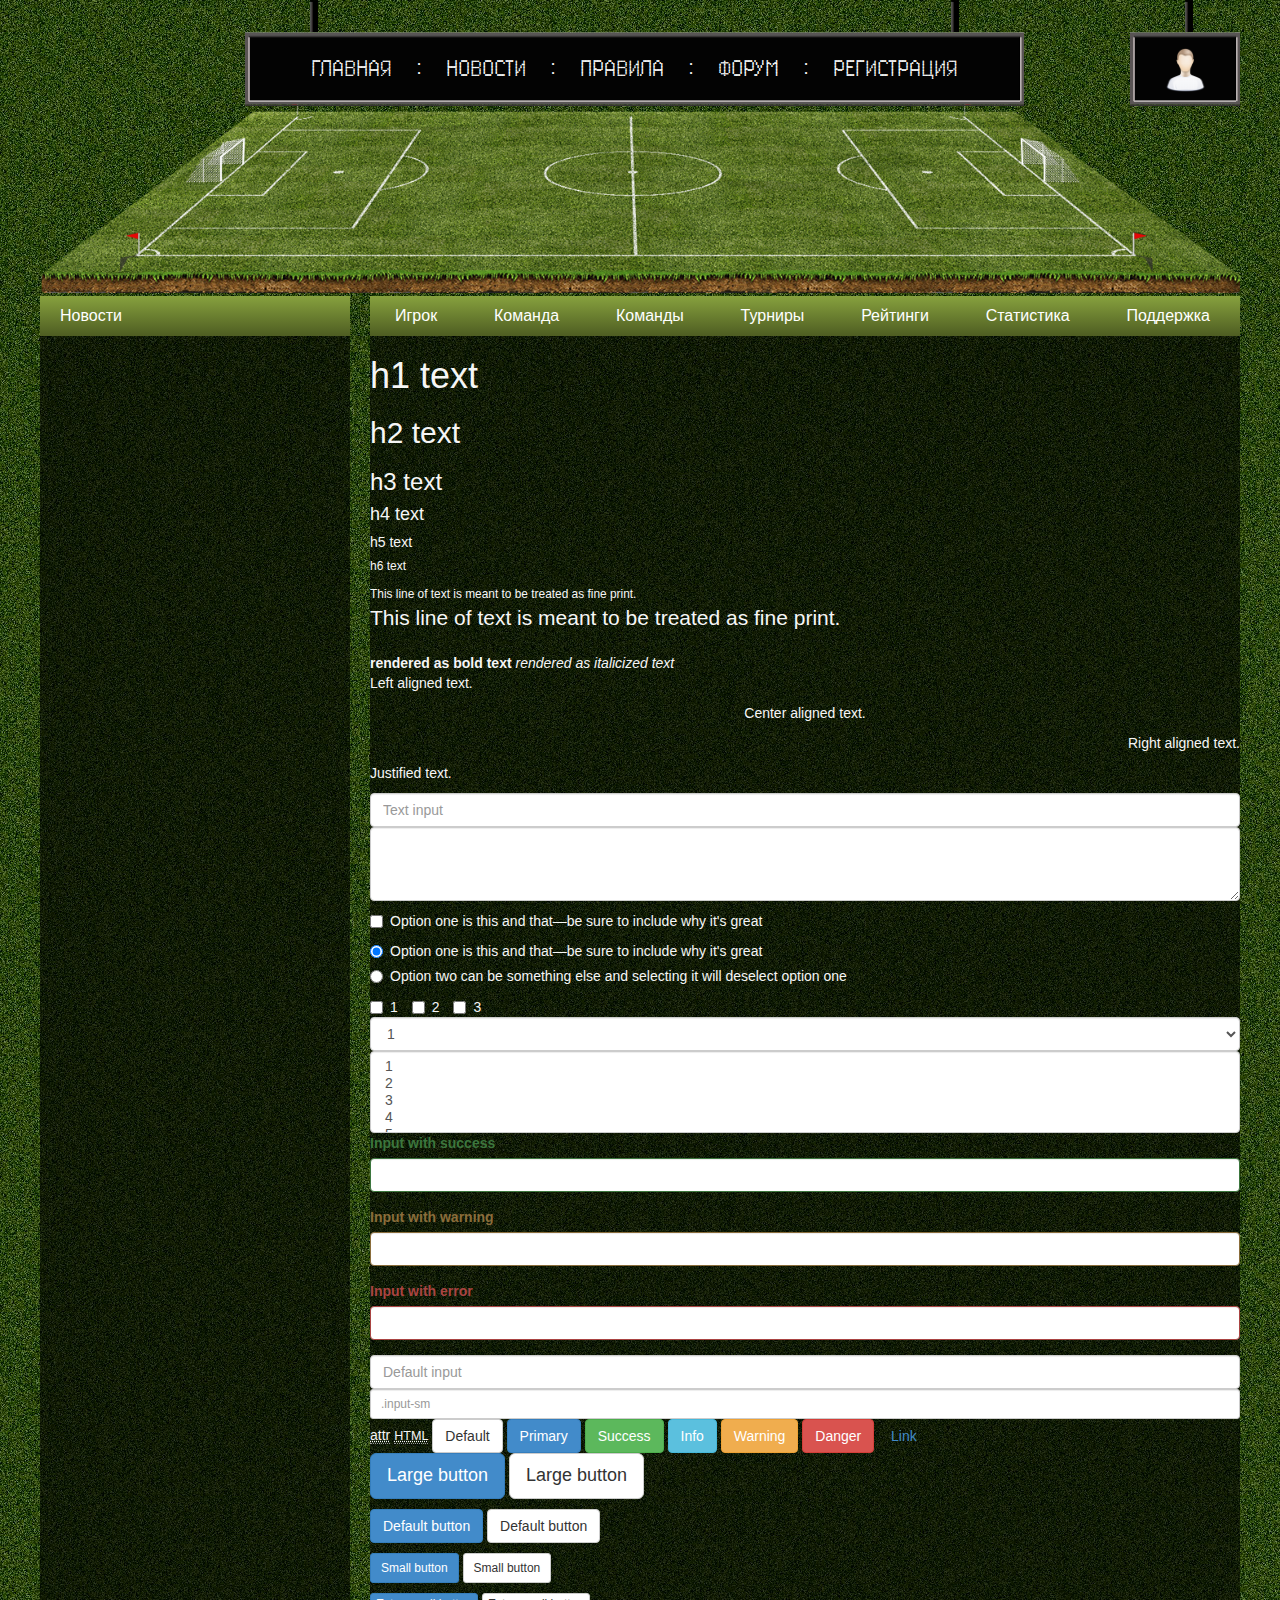
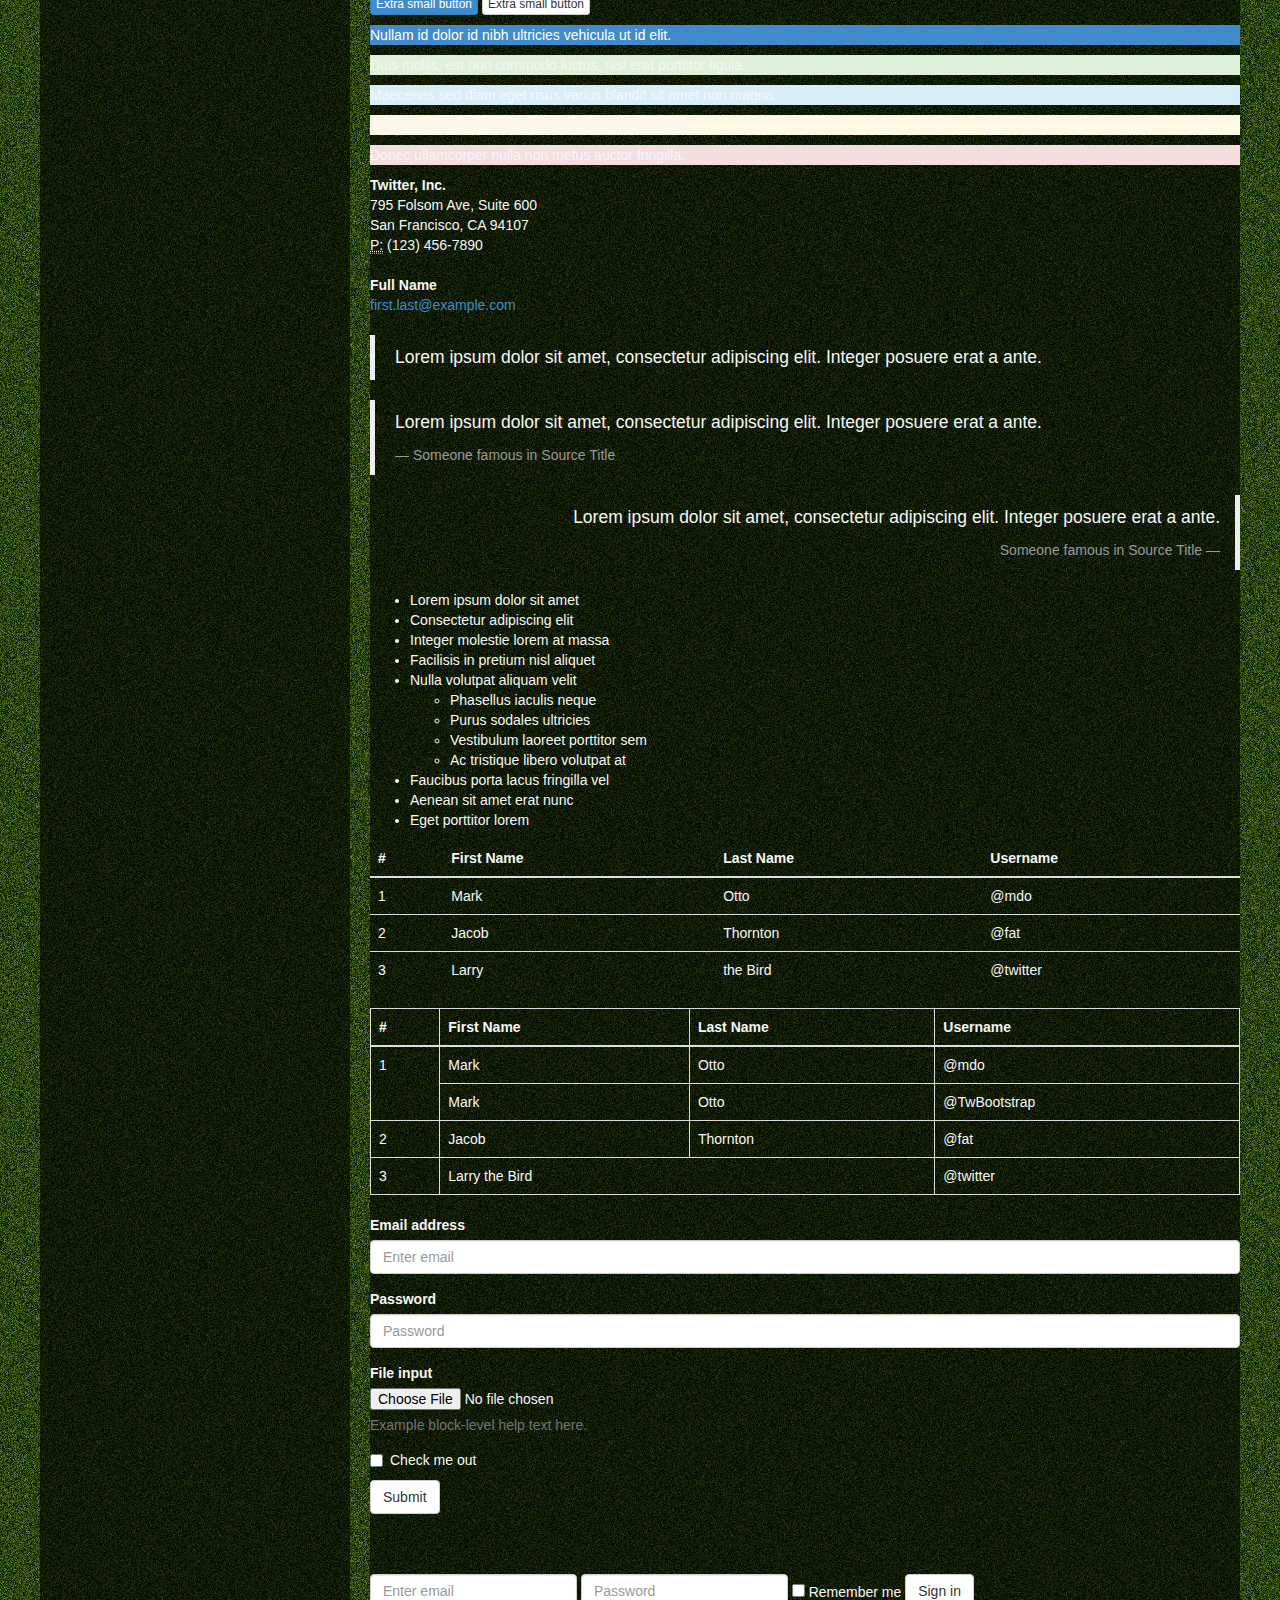
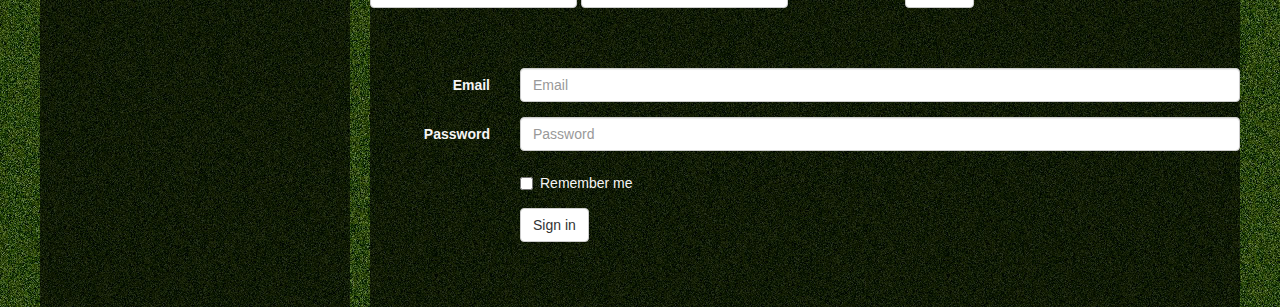
==== index.html @ 7a2fbbb2 "create project" ====
<!DOCTYPE html>
<html>
<head>
	<meta charset="utf-8"/>
	<title></title>
	<link rel="stylesheet" href="all.css"/>
	<script type="application/javascript" src="js/jquery-1.11.0.min.js"></script>
	<script type="application/javascript" src="js/bootstrap.min.js"></script>

</head>
<body>
	<section class="manager-wrapper">
		<header>
			<nav class="scoreboard">
				<ul>
					<li>ГЛАВНАЯ</li>
					<li>:</li>
					<li>НОВОСТИ</li>
					<li>:</li>
					<li>ПРАВИЛА</li>
					<li>:</li>
					<li>ФОРУМ</li>
					<li>:</li>
					<li>РЕГИСТРАЦИЯ</li>
				</ul>
			</nav>
			<div class="user-wrapper">
				<div class="user-icon"></div>
			</div>
			<div class="field"></div>
		</header>
		<section class="content-wrapper">
			<article class="left-content">
				<p class="title-block">Новости</p>
			</article>
			<article class="main-content">
				<nav class="user-menu">
					<ul>
						<li>
							<a href="javascript: void(0)">Игрок</a>
							<ul>
								<li><a href="javascript: void(0)">Обзор</a></li>
								<li><a href="javascript: void(0)">Экипировка</a></li>
								<li><a href="javascript: void(0)">Подпункт №3</a></li>
							</ul>
						</li>
						<li>
							<a href="javascript: void(0)">Команда</a>
							<ul>
								<li><a href="javascript: void(0)">Состав</a></li>
								<li><a href="javascript: void(0)">Подпункт №2</a></li>
								<li><a href="javascript: void(0)">Подпункт №3</a></li>
								<li><a href="javascript: void(0)">Подпункт №4</a></li>
								<li><a href="javascript: void(0)">Подпункт №5</a></li>
							</ul>
						</li>
						<li>
							<a href="javascript: void(0)">Команды</a>
							<ul>
								<li><a href="javascript: void(0)">Подпункт №1</a></li>
								<li><a href="javascript: void(0)">Подпункт №2</a></li>
								<li><a href="javascript: void(0)">Подпункт №3</a></li>
							</ul>
						</li>
						<li>
							<a href="javascript: void(0)">Турниры</a>
							<ul>
								<li><a href="javascript: void(0)">Подпункт №1</a></li>
								<li><a href="javascript: void(0)">Подпункт №2</a></li>
								<li><a href="javascript: void(0)">Подпункт №3</a></li>
								<li><a href="javascript: void(0)">Подпункт №4</a></li>
								<li><a href="javascript: void(0)">Подпункт №5</a></li>
							</ul>
						</li>
						<li>
							<a href="javascript: void(0)">Рейтинги</a>
							<ul>
								<li><a href="javascript: void(0)">Подпункт №1</a></li>
								<li><a href="javascript: void(0)">Подпункт №2</a></li>
								<li><a href="javascript: void(0)">Подпункт №3</a></li>
								<li><a href="javascript: void(0)">Подпункт №4</a></li>
								<li><a href="javascript: void(0)">Подпункт №5</a></li>
							</ul>
						</li>
						<li>
							<a href="javascript: void(0)">Статистика</a>
						</li>
						<li>
							<a href="javascript: void(0)">Поддержка</a>
						</li>
					</ul>
				</nav>

				<h1>h1 text</h1>
				<h2>h2 text</h2>
				<h3>h3 text</h3>
				<h4>h4 text</h4>
				<h5>h5 text</h5>
				<h6>h6 text</h6>

				<small>This line of text is meant to be treated as fine print.</small>

				<p class="lead">This line of text is meant to be treated as fine print.</p>
				<strong>rendered as bold text</strong>
				<em>rendered as italicized text</em>
				<p class="text-left">Left aligned text.</p>
				<p class="text-center">Center aligned text.</p>
				<p class="text-right">Right aligned text.</p>
				<p class="text-justify">Justified text.</p>
				<input type="text" class="form-control" placeholder="Text input">
				<textarea class="form-control" rows="3"></textarea>
				<div class="checkbox">
					<label>
						<input type="checkbox" value="">
						Option one is this and that&mdash;be sure to include why it's great
					</label>
				</div>

				<div class="radio">
					<label>
						<input type="radio" name="optionsRadios" id="optionsRadios1" value="option1" checked>
						Option one is this and that&mdash;be sure to include why it's great
					</label>
				</div>
				<div class="radio">
					<label>
						<input type="radio" name="optionsRadios" id="optionsRadios2" value="option2">
						Option two can be something else and selecting it will deselect option one
					</label>
				</div>

				<label class="checkbox-inline">
					<input type="checkbox" id="inlineCheckbox1" value="option1"> 1
				</label>
				<label class="checkbox-inline">
					<input type="checkbox" id="inlineCheckbox2" value="option2"> 2
				</label>
				<label class="checkbox-inline">
					<input type="checkbox" id="inlineCheckbox3" value="option3"> 3
				</label>


				<select class="form-control">
					<option>1</option>
					<option>2</option>
					<option>3</option>
					<option>4</option>
					<option>5</option>
				</select>

				<select multiple class="form-control">
					<option>1</option>
					<option>2</option>
					<option>3</option>
					<option>4</option>
					<option>5</option>
				</select>


				<div class="form-group has-success">
					<label class="control-label" for="inputSuccess1">Input with success</label>
					<input type="text" class="form-control" id="inputSuccess1">
				</div>
				<div class="form-group has-warning">
					<label class="control-label" for="inputWarning1">Input with warning</label>
					<input type="text" class="form-control" id="inputWarning1">
				</div>
				<div class="form-group has-error">
					<label class="control-label" for="inputError1">Input with error</label>
					<input type="text" class="form-control" id="inputError1">
				</div>



				<input class="form-control" type="text" placeholder="Default input">
				<input class="form-control input-sm" type="text" placeholder=".input-sm">
				<abbr title="attribute">attr</abbr>
				<abbr title="HyperText Markup Language" class="initialism">HTML</abbr>
				<!-- Standard button -->
				<button type="button" class="btn btn-default">Default</button>

				<!-- Provides extra visual weight and identifies the primary action in a set of buttons -->
				<button type="button" class="btn btn-primary">Primary</button>

				<!-- Indicates a successful or positive action -->
				<button type="button" class="btn btn-success">Success</button>

				<!-- Contextual button for informational alert messages -->
				<button type="button" class="btn btn-info">Info</button>

				<!-- Indicates caution should be taken with this action -->
				<button type="button" class="btn btn-warning">Warning</button>

				<!-- Indicates a dangerous or potentially negative action -->
				<button type="button" class="btn btn-danger">Danger</button>

				<!-- Deemphasize a button by making it look like a link while maintaining button behavior -->
				<button type="button" class="btn btn-link">Link</button>

				<p>
					<button type="button" class="btn btn-primary btn-lg">Large button</button>
					<button type="button" class="btn btn-default btn-lg">Large button</button>
				</p>
				<p>
					<button type="button" class="btn btn-primary">Default button</button>
					<button type="button" class="btn btn-default">Default button</button>
				</p>
				<p>
					<button type="button" class="btn btn-primary btn-sm">Small button</button>
					<button type="button" class="btn btn-default btn-sm">Small button</button>
				</p>
				<p>
					<button type="button" class="btn btn-primary btn-xs">Extra small button</button>
					<button type="button" class="btn btn-default btn-xs">Extra small button</button>
				</p>
				<p class="bg-primary">Nullam id dolor id nibh ultricies vehicula ut id elit.</p>
				<p class="bg-success">Duis mollis, est non commodo luctus, nisi erat porttitor ligula.</p>
				<p class="bg-info">Maecenas sed diam eget risus varius blandit sit amet non magna.</p>
				<p class="bg-warning">Etiam porta sem malesuada magna mollis euismod.</p>
				<p class="bg-danger">Donec ullamcorper nulla non metus auctor fringilla.</p>
				<address>
					<strong>Twitter, Inc.</strong><br>
					795 Folsom Ave, Suite 600<br>
					San Francisco, CA 94107<br>
					<abbr title="Phone">P:</abbr> (123) 456-7890
				</address>

				<address>
					<strong>Full Name</strong><br>
					<a href="mailto:#">first.last@example.com</a>
				</address>

				<blockquote>
					<p>Lorem ipsum dolor sit amet, consectetur adipiscing elit. Integer posuere erat a ante.</p>
				</blockquote>

				<blockquote>
					<p>Lorem ipsum dolor sit amet, consectetur adipiscing elit. Integer posuere erat a ante.</p>
					<footer>Someone famous in <cite title="Source Title">Source Title</cite></footer>
				</blockquote>

				<blockquote class="blockquote-reverse">
					<p>Lorem ipsum dolor sit amet, consectetur adipiscing elit. Integer posuere erat a ante.</p>
					<footer>Someone famous in <cite title="Source Title">Source Title</cite></footer>
				</blockquote>

				<ul>
					<li>Lorem ipsum dolor sit amet</li>
					<li>Consectetur adipiscing elit</li>
					<li>Integer molestie lorem at massa</li>
					<li>Facilisis in pretium nisl aliquet</li>
					<li>Nulla volutpat aliquam velit
						<ul>
							<li>Phasellus iaculis neque</li>
							<li>Purus sodales ultricies</li>
							<li>Vestibulum laoreet porttitor sem</li>
							<li>Ac tristique libero volutpat at</li>
						</ul>
					</li>
					<li>Faucibus porta lacus fringilla vel</li>
					<li>Aenean sit amet erat nunc</li>
					<li>Eget porttitor lorem</li>
				</ul>


				<table class="table">
					<thead>
					<tr>
						<th>#</th>
						<th>First Name</th>
						<th>Last Name</th>
						<th>Username</th>
					</tr>
					</thead>
					<tbody>
					<tr>
						<td>1</td>
						<td>Mark</td>
						<td>Otto</td>
						<td>@mdo</td>
					</tr>
					<tr>
						<td>2</td>
						<td>Jacob</td>
						<td>Thornton</td>
						<td>@fat</td>
					</tr>
					<tr>
						<td>3</td>
						<td>Larry</td>
						<td>the Bird</td>
						<td>@twitter</td>
					</tr>
					</tbody>
				</table>

				<table class="table table-bordered">
					<thead>
					<tr>
						<th>#</th>
						<th>First Name</th>
						<th>Last Name</th>
						<th>Username</th>
					</tr>
					</thead>
					<tbody>
					<tr>
						<td rowspan="2">1</td>
						<td>Mark</td>
						<td>Otto</td>
						<td>@mdo</td>
					</tr>
					<tr>
						<td>Mark</td>
						<td>Otto</td>
						<td>@TwBootstrap</td>
					</tr>
					<tr>
						<td>2</td>
						<td>Jacob</td>
						<td>Thornton</td>
						<td>@fat</td>
					</tr>
					<tr>
						<td>3</td>
						<td colspan="2">Larry the Bird</td>
						<td>@twitter</td>
					</tr>
					</tbody>
				</table>

				<form role="form">
					<div class="form-group">
						<label for="exampleInputEmail1">Email address</label>
						<input type="email" class="form-control" id="exampleInputEmail1" placeholder="Enter email">
					</div>
					<div class="form-group">
						<label for="exampleInputPassword1">Password</label>
						<input type="password" class="form-control" id="exampleInputPassword1" placeholder="Password">
					</div>
					<div class="form-group">
						<label for="exampleInputFile">File input</label>
						<input type="file" id="exampleInputFile">
						<p class="help-block">Example block-level help text here.</p>
					</div>
					<div class="checkbox">
						<label>
							<input type="checkbox"> Check me out
						</label>
					</div>
					<button type="submit" class="btn btn-default">Submit</button>
				</form>
				<br/>
				<br/>
				<br/>
				<form class="form-inline" role="form">
					<div class="form-group">
						<label class="sr-only" for="exampleInputEmail2">Email address</label>
						<input type="email" class="form-control" id="exampleInputEmail2" placeholder="Enter email">
					</div>
					<div class="form-group">
						<label class="sr-only" for="exampleInputPassword2">Password</label>
						<input type="password" class="form-control" id="exampleInputPassword2" placeholder="Password">
					</div>
					<div class="checkbox">
						<label>
							<input type="checkbox"> Remember me
						</label>
					</div>
					<button type="submit" class="btn btn-default">Sign in</button>
				</form>
<br/>
<br/>
<br/>
				<form class="form-horizontal" role="form">
					<div class="form-group">
						<label for="inputEmail3" class="col-sm-2 control-label">Email</label>
						<div class="col-sm-10">
							<input type="email" class="form-control" id="inputEmail3" placeholder="Email">
						</div>
					</div>
					<div class="form-group">
						<label for="inputPassword3" class="col-sm-2 control-label">Password</label>
						<div class="col-sm-10">
							<input type="password" class="form-control" id="inputPassword3" placeholder="Password">
						</div>
					</div>
					<div class="form-group">
						<div class="col-sm-offset-2 col-sm-10">
							<div class="checkbox">
								<label>
									<input type="checkbox"> Remember me
								</label>
							</div>
						</div>
					</div>
					<div class="form-group">
						<div class="col-sm-offset-2 col-sm-10">
							<button type="submit" class="btn btn-default">Sign in</button>
						</div>
					</div>
				</form>


			</article>
		</section>
	</section>
</body>
</html>
---- all.css ----
@import url("style/font.css");

@import url("style/bootstrap.css");
@import url("style/general.css");
@import url("style/screen_640.css");
@import url("style/screen_800.css");
@import url("style/screen_1024.css");
@import url("style/screen_1280.css");
@import url("style/moz-fix/mozilla.css");


@import url("style/registration/registration.css");
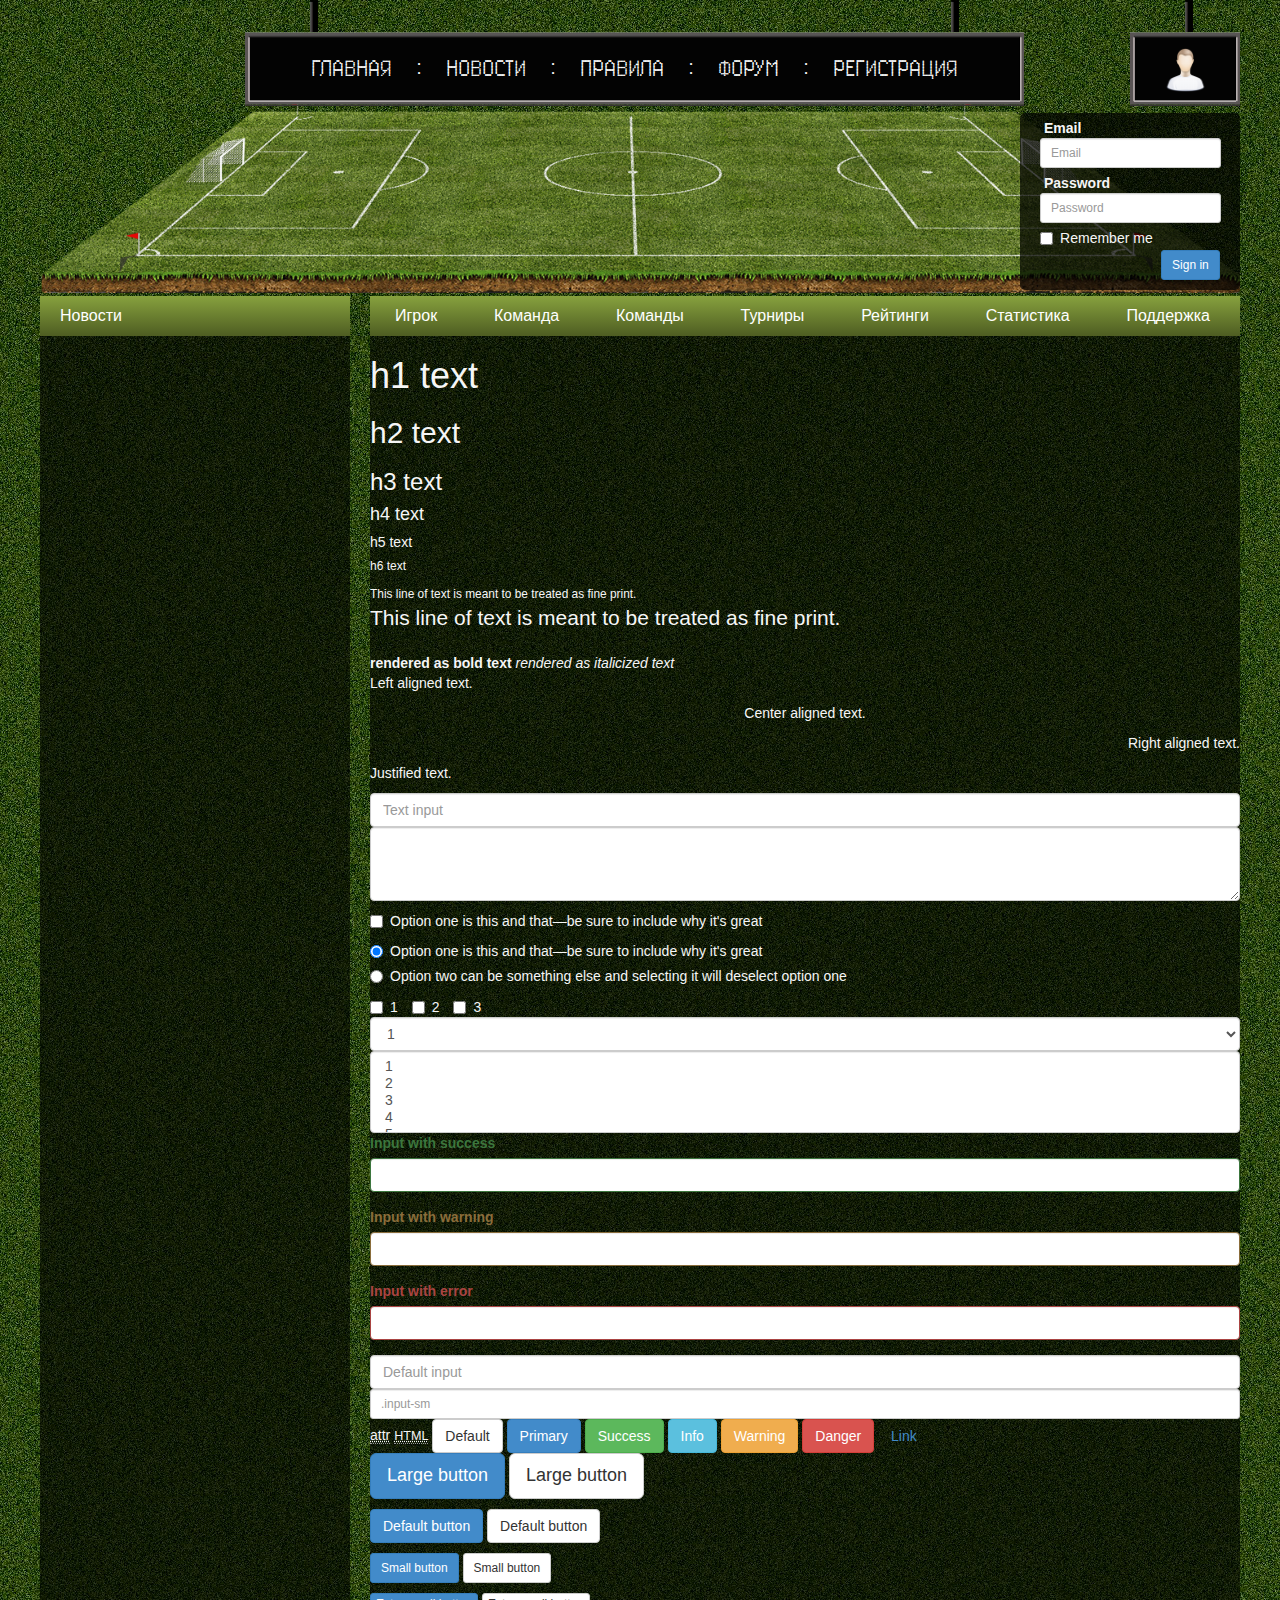
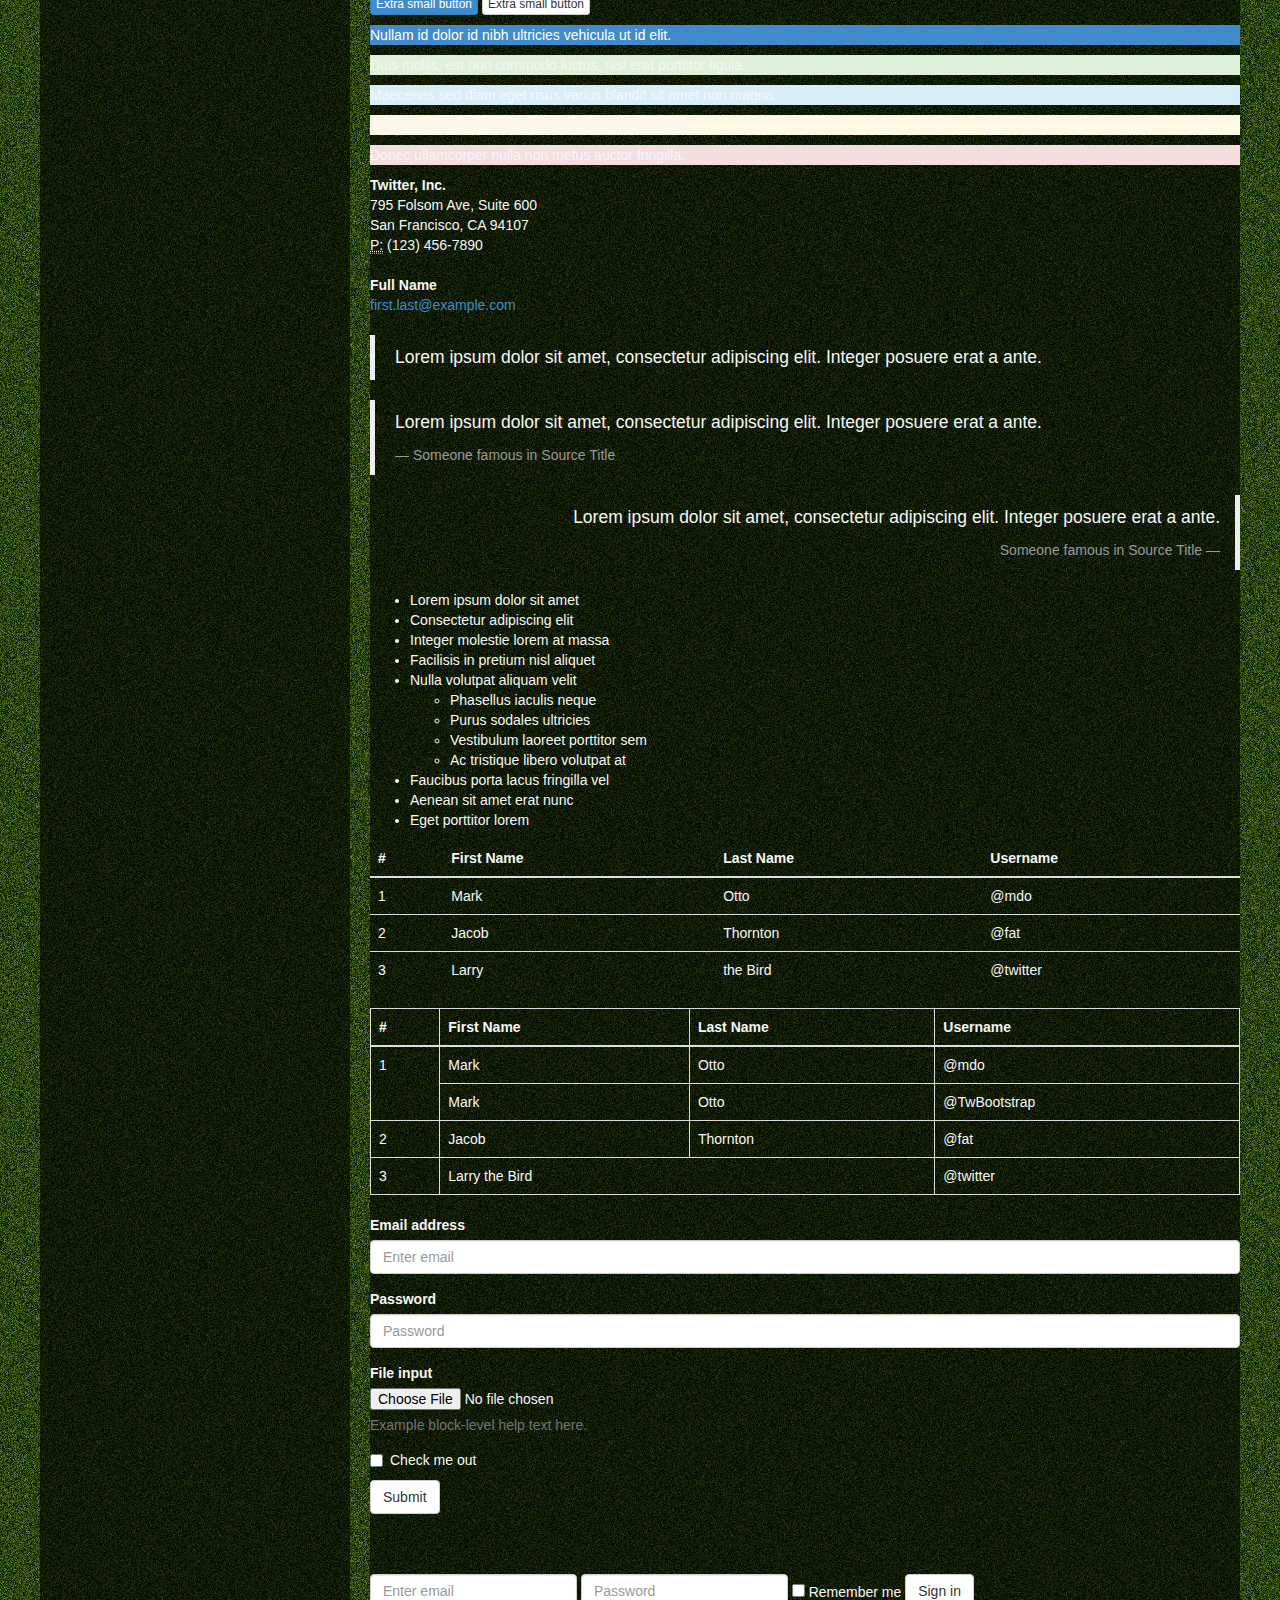
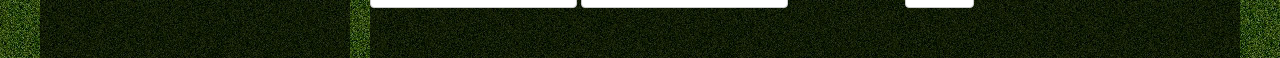
==== commit f5e35757: "add user-dialog" ====
--- a/index.html
+++ b/index.html
@@ -26,6 +26,36 @@
 			</nav>
 			<div class="user-wrapper">
 				<div class="user-icon"></div>
+				<div class="dialog-wrapper">
+					<div class="form-horizontal">
+						<div class="form-group">
+							<label for="inputEmail3" class="col-sm-3 control-label">Email</label>
+							<div class="col-sm-11">
+								<input type="email" class="form-control input-sm" id="inputEmail3" placeholder="Email">
+							</div>
+						</div>
+						<div class="form-group">
+							<label for="inputPassword3" class="col-sm-3 control-label">Password</label>
+							<div class="col-sm-11">
+								<input type="password" class="form-control input-sm" id="inputPassword3" placeholder="Password">
+							</div>
+						</div>
+						<div class="form-group">
+							<div class="col-sm-offset-2 col-sm-9">
+								<div class="checkbox">
+									<label>
+										<input type="checkbox"> Remember me
+									</label>
+								</div>
+							</div>
+						</div>
+						<div class="form-group">
+							<div class="col-sm-offset-2 col-sm-10">
+								<button type="submit" class="btn btn-primary btn-sm">Sign in</button>
+							</div>
+						</div>
+					</div>
+				</div>
 			</div>
 			<div class="field"></div>
 		</header>
@@ -369,39 +399,6 @@
 					</div>
 					<button type="submit" class="btn btn-default">Sign in</button>
 				</form>
-<br/>
-<br/>
-<br/>
-				<form class="form-horizontal" role="form">
-					<div class="form-group">
-						<label for="inputEmail3" class="col-sm-2 control-label">Email</label>
-						<div class="col-sm-10">
-							<input type="email" class="form-control" id="inputEmail3" placeholder="Email">
-						</div>
-					</div>
-					<div class="form-group">
-						<label for="inputPassword3" class="col-sm-2 control-label">Password</label>
-						<div class="col-sm-10">
-							<input type="password" class="form-control" id="inputPassword3" placeholder="Password">
-						</div>
-					</div>
-					<div class="form-group">
-						<div class="col-sm-offset-2 col-sm-10">
-							<div class="checkbox">
-								<label>
-									<input type="checkbox"> Remember me
-								</label>
-							</div>
-						</div>
-					</div>
-					<div class="form-group">
-						<div class="col-sm-offset-2 col-sm-10">
-							<button type="submit" class="btn btn-default">Sign in</button>
-						</div>
-					</div>
-				</form>
-
-
 			</article>
 		</section>
 	</section>
--- a/all.css
+++ b/all.css
@@ -9,4 +9,7 @@
 @import url("style/moz-fix/mozilla.css");
 
 
-@import url("style/registration/registration.css");+@import url("style/registration/registration.css");
+
+
+@import url("style/user-dialog.css");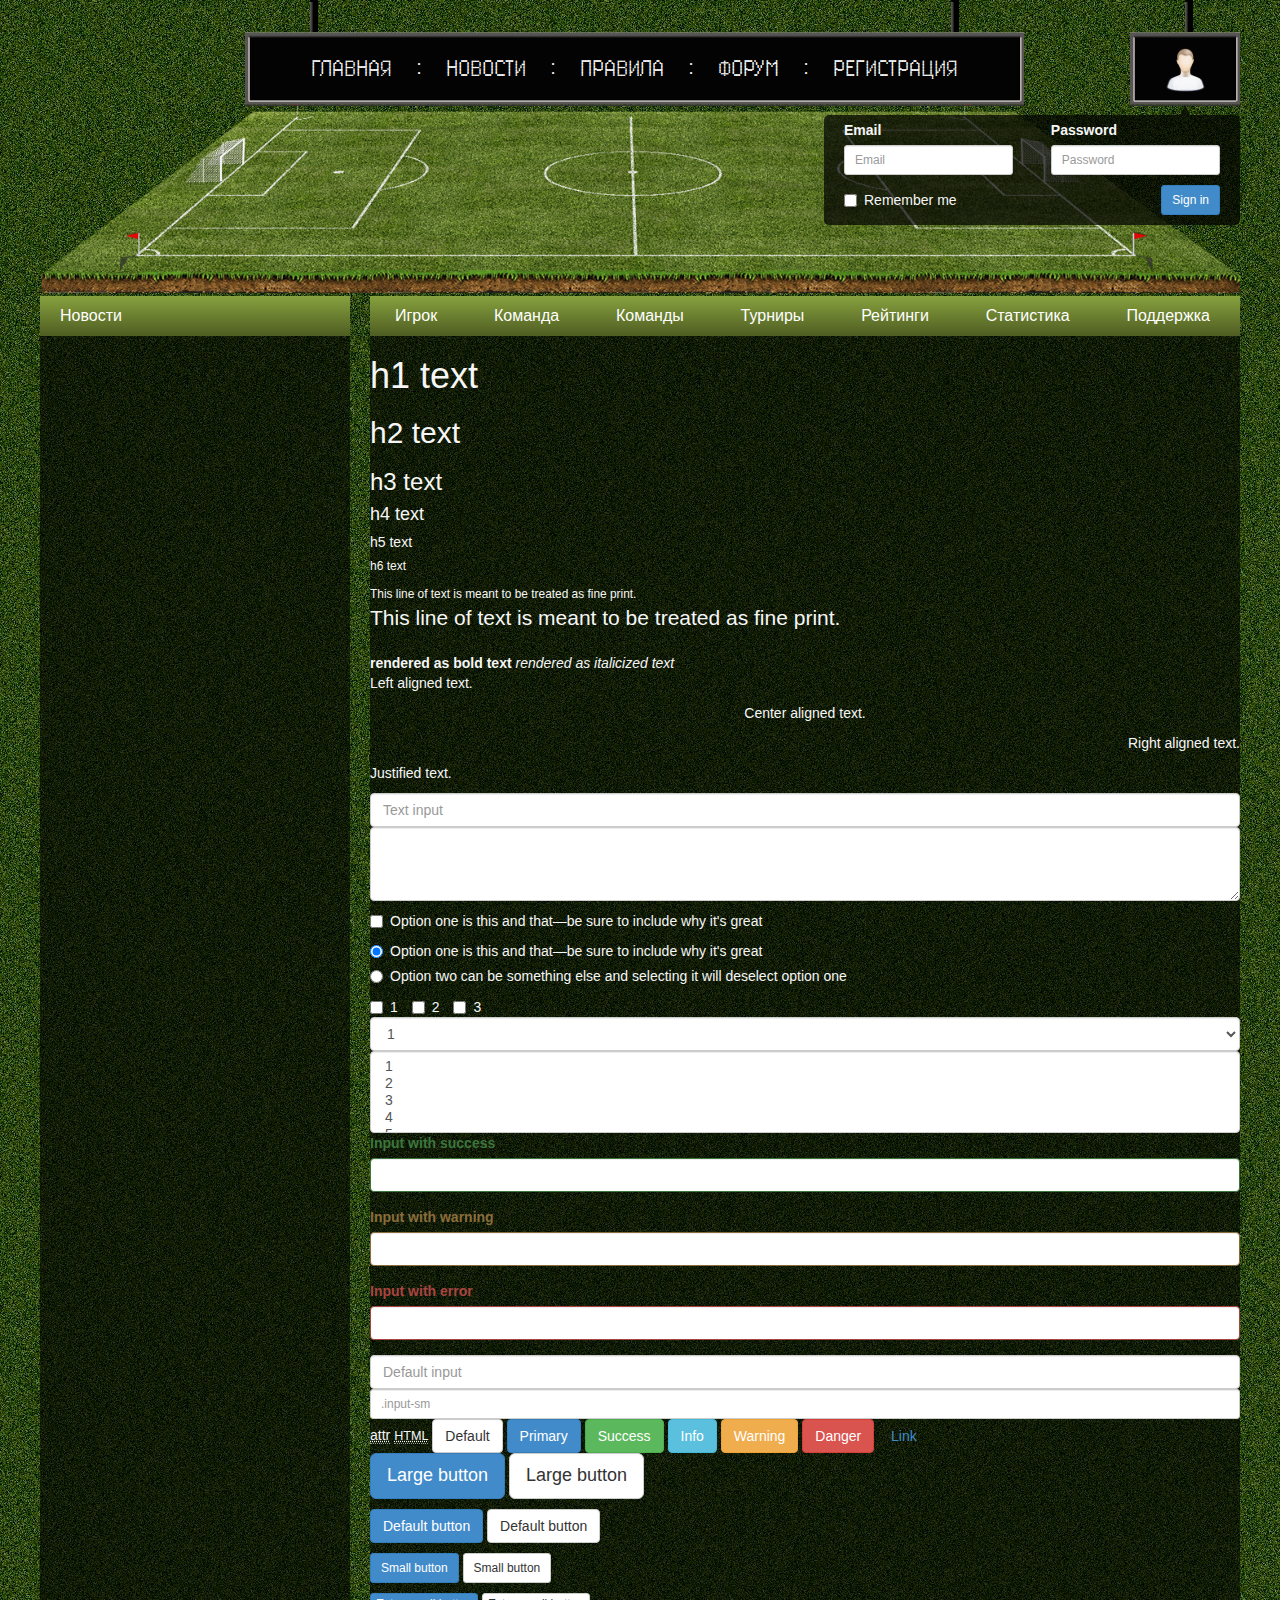
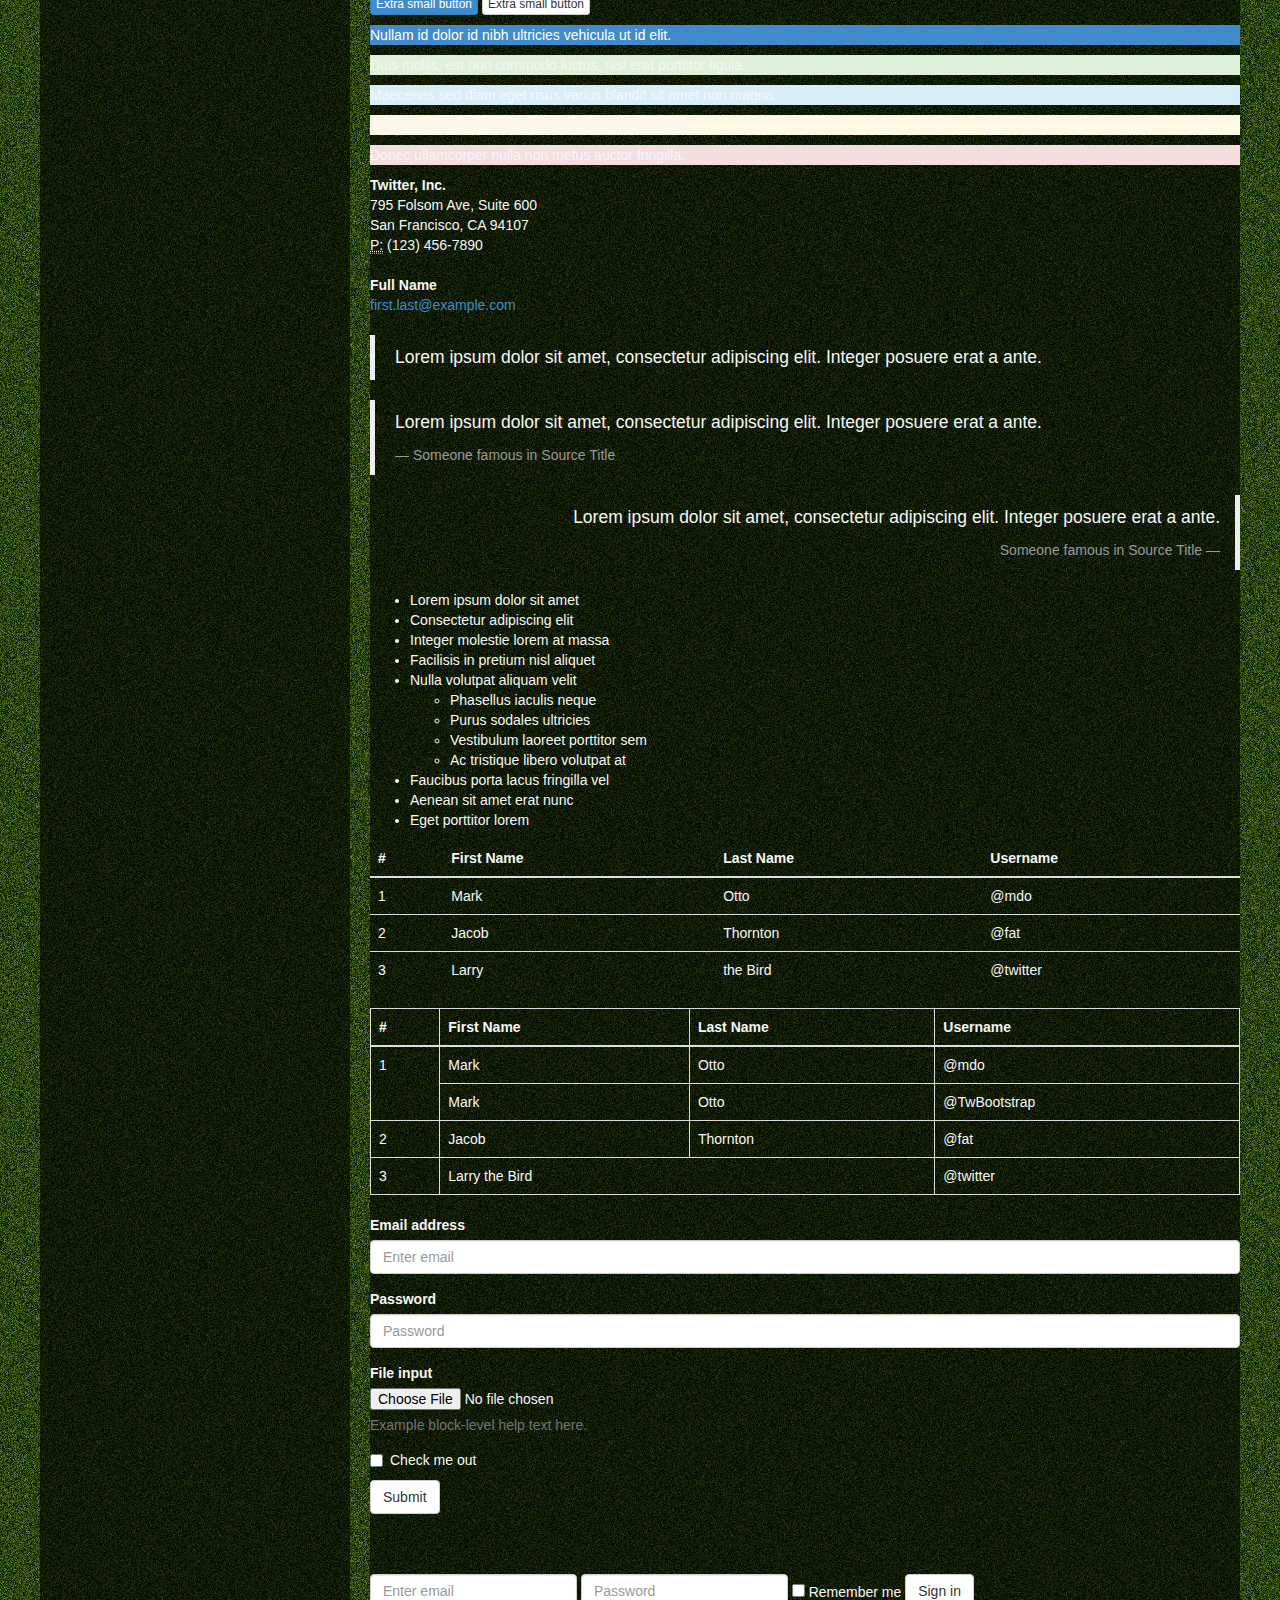
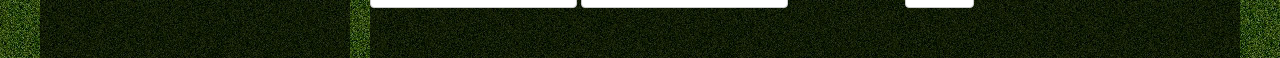
==== commit 488a23ba: "add user dialog" ====
--- a/index.html
+++ b/index.html
@@ -27,33 +27,23 @@
 			<div class="user-wrapper">
 				<div class="user-icon"></div>
 				<div class="dialog-wrapper">
-					<div class="form-horizontal">
-						<div class="form-group">
-							<label for="inputEmail3" class="col-sm-3 control-label">Email</label>
-							<div class="col-sm-11">
-								<input type="email" class="form-control input-sm" id="inputEmail3" placeholder="Email">
-							</div>
+					<div class="fields-wrapper">
+						<div class="email-wrapper">
+							<label for="inputEmail" class="control-label">Email</label>
+							<input type="email" class="form-control input-sm" id="inputEmail" placeholder="Email">
 						</div>
-						<div class="form-group">
-							<label for="inputPassword3" class="col-sm-3 control-label">Password</label>
-							<div class="col-sm-11">
-								<input type="password" class="form-control input-sm" id="inputPassword3" placeholder="Password">
-							</div>
+						<div class="password-wrapper">
+							<label for="inputPassword" class="control-label">Password</label>
+							<input type="password" class="form-control input-sm" id="inputPassword" placeholder="Password">
 						</div>
-						<div class="form-group">
-							<div class="col-sm-offset-2 col-sm-9">
-								<div class="checkbox">
-									<label>
-										<input type="checkbox"> Remember me
-									</label>
-								</div>
-							</div>
+					</div>
+					<div class="buttons-wrapper">
+						<div class="checkbox">
+							<label>
+								<input type="checkbox"> Remember me
+							</label>
 						</div>
-						<div class="form-group">
-							<div class="col-sm-offset-2 col-sm-10">
-								<button type="submit" class="btn btn-primary btn-sm">Sign in</button>
-							</div>
-						</div>
+						<button type="submit" class="btn btn-primary btn-sm">Sign in</button>
 					</div>
 				</div>
 			</div>
